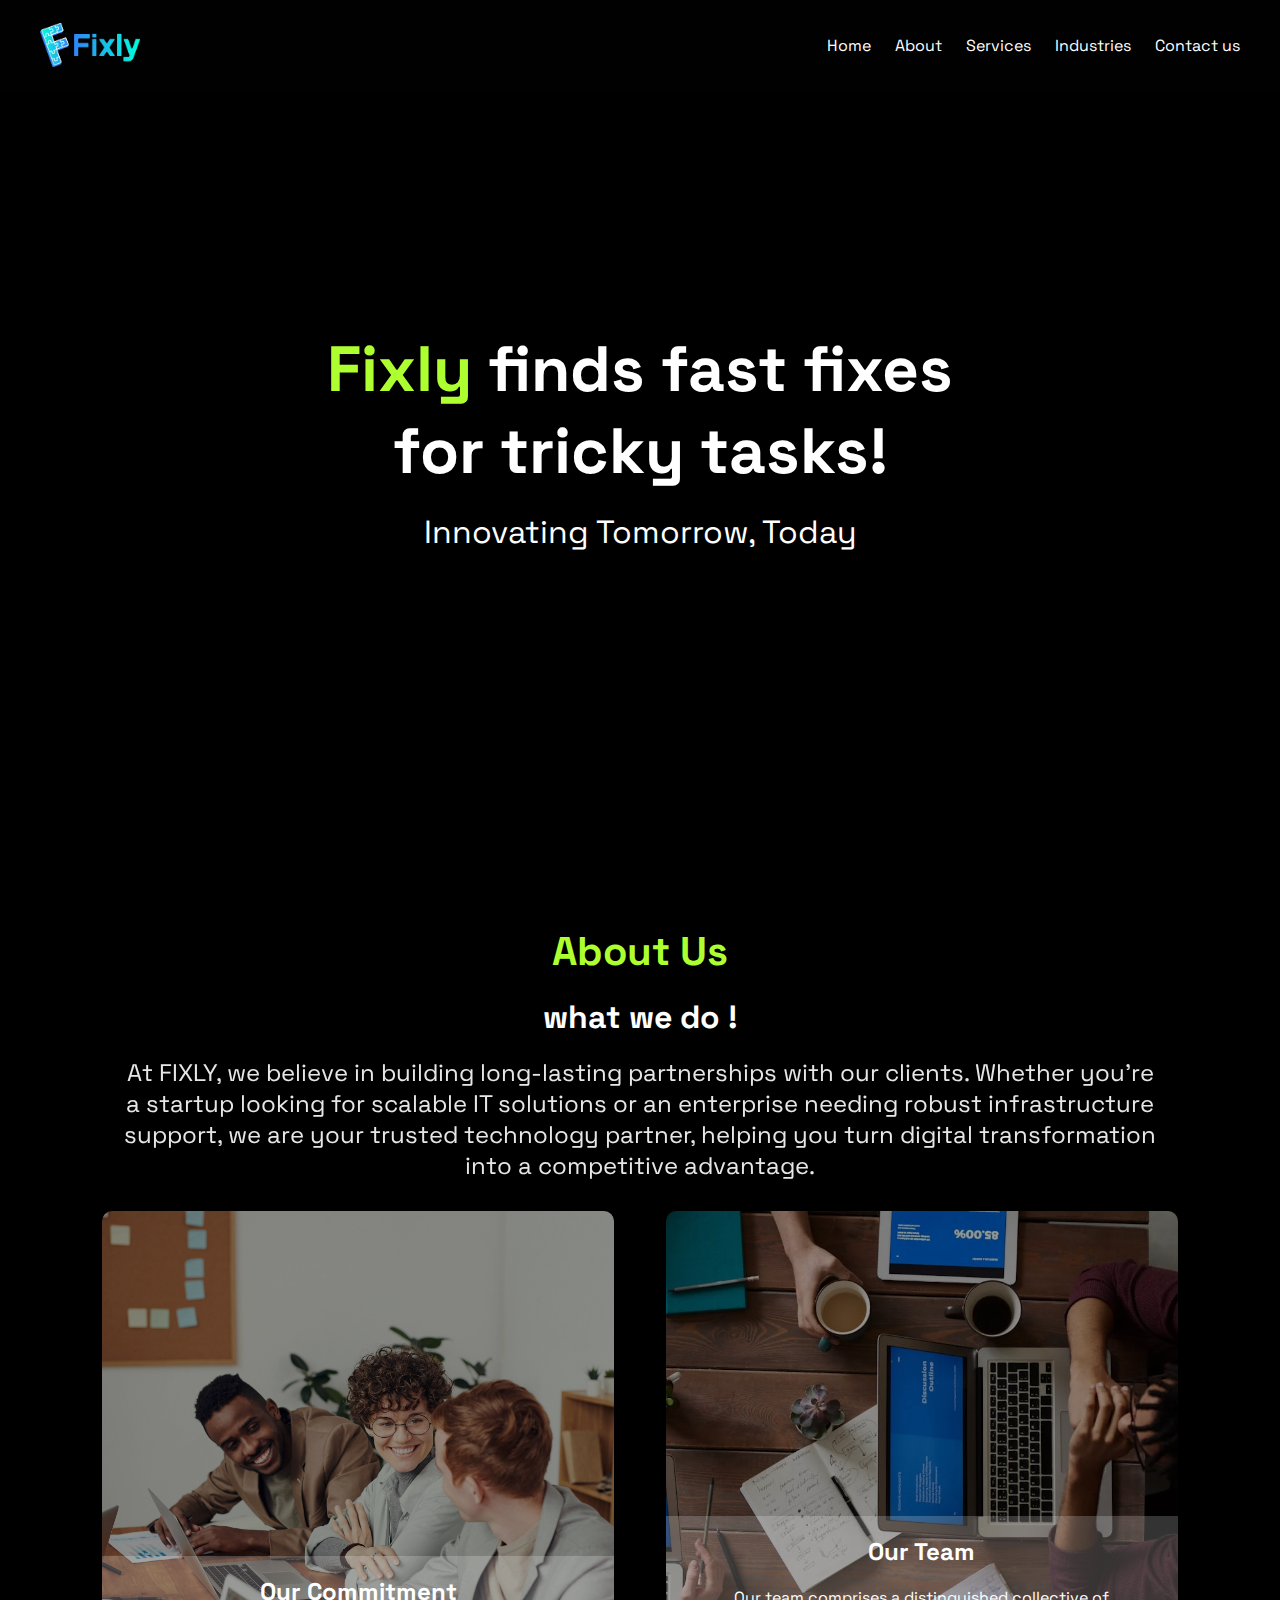
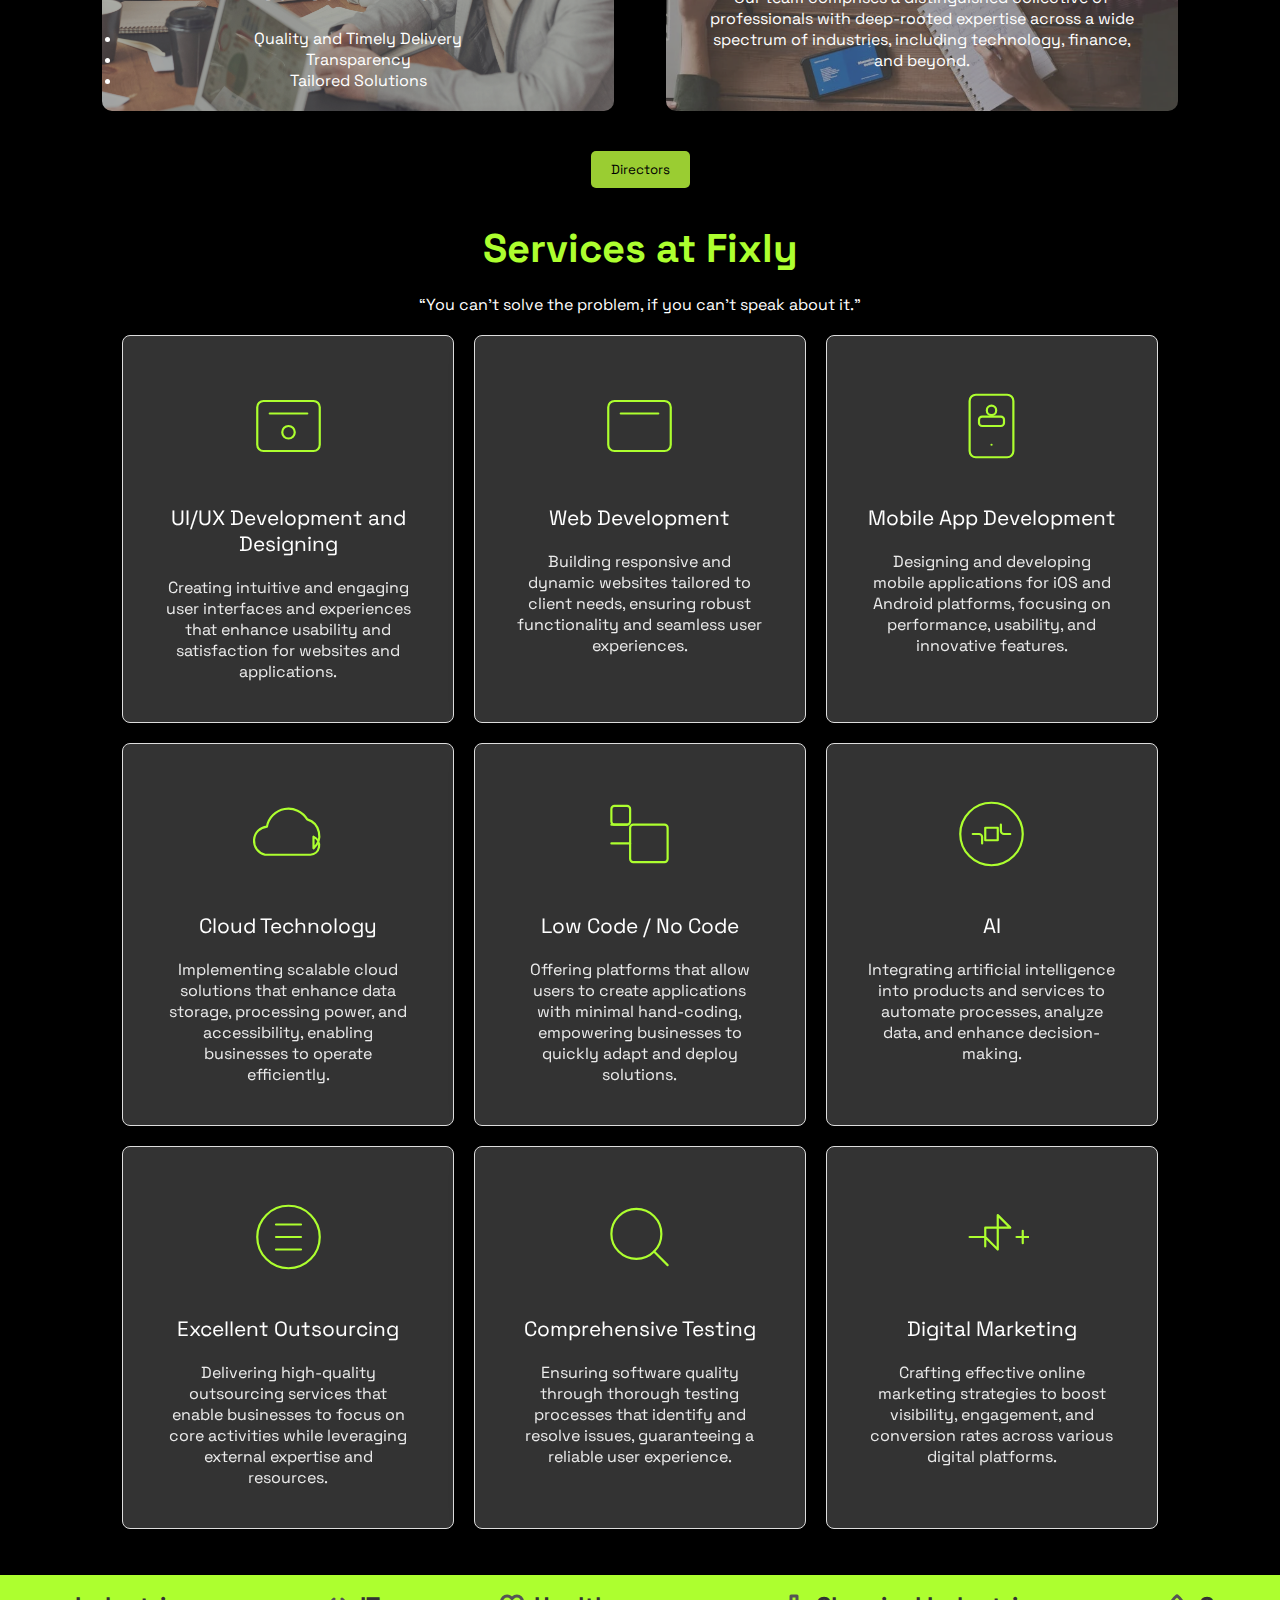
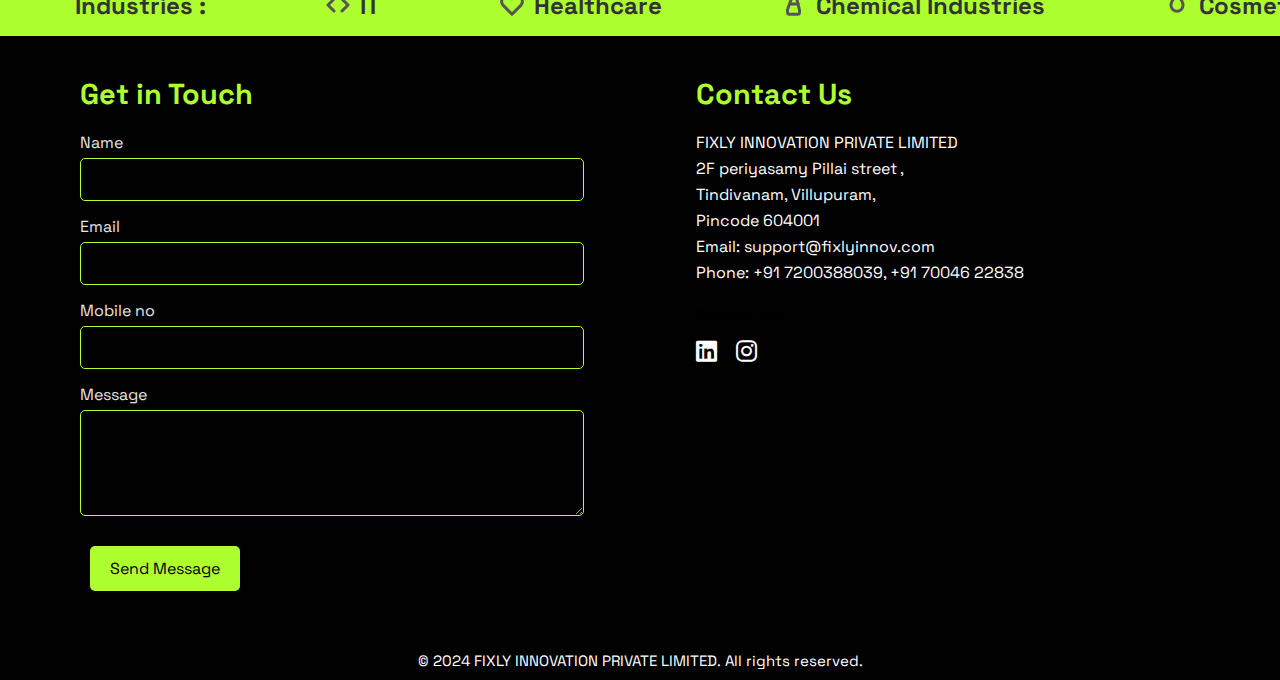
==== index.html @ 94719cfb "Initial commit" ====
<!DOCTYPE html>
<html lang="en">
<head>
    <meta charset="UTF-8">
    <meta name="viewport" content="width=device-width, initial-scale=1.0">
    <meta name="description" content="Fixly offers innovative IT solutions, digital transformation, web development, and mobile app development to help businesses grow.">
    <meta name="keywords" content="IT Solutions, Digital Transformation, Web Development, Mobile App Development, UI/UX Design, Cloud Technology, Artificial Intelligence Solutions, Software Development, IT Consultancy Services, Outsourcing Services">
    <meta property="og:title" content="Fixly - Innovative IT Solutions">
    <meta property="og:description" content="Fixly - Discover IT solutions and services to transform your business.">
    <link rel="preconnect" href="https://fonts.googleapis.com">
<link rel="preconnect" href="https://fonts.gstatic.com" crossorigin>
<link rel="shortcut icon" href="./assets/Fixly.png" type="image/x-icon">
<link href="https://fonts.googleapis.com/css2?family=Space+Grotesk:wght@300..700&display=swap" rel="stylesheet">
<link rel="stylesheet" href="https://cdnjs.cloudflare.com/ajax/libs/font-awesome/6.0.0-beta3/css/all.min.css">
    <link rel="stylesheet" href="style.css">
    <title>Fixly - Innovative IT Solutions</title>
</head>
<body>
<div class="menubar-new">
  <nav>
    <img class="logo" src="./assets/Fixly.png" alt="fixly logo" width="100px">
    <ul class="items">
        <a href="#" class="rem">
            <li>Home</li>
        </a>
        <a href="#About" class="rem">
            <li>About</li>
        </a>
        <a href="#Services" class="rem">
            <li>Services</li>
        </a>
        <a href="#industry" class="rem">
            <li>Industries</li>
        </a>
        <a href="#contact" class="rem">
            <li>Contact us</li>
        </a>
    </ul>
    <div class="menubar">
        <div></div>
        <div></div>
        <div></div>
    </div>
</nav>
</div>
 
    <div class="home-container">
     
      
        <video autoplay loop muted>
            <source src="./assets/background.mp4" type="video/mp4" >
        </video>
        <div class="content" >
            <h1 id="dynamic">
                <span>Fixly</span> finds fast fixes for tricky tasks!
            </h1>
            <p id="dynamicPara"> Innovating Tomorrow, Today</p>
        </div>
    </div>


    <section class="about-section" >
        <h1 class="title" id="About">About Us</h1>
       
       <div class="container-fixly">
        <h1>what we do !</h1>
        <p class="lite">At FIXLY, we believe in building long-lasting partnerships with our clients. Whether you’re a startup looking for scalable IT solutions or an enterprise needing robust infrastructure support, we are your trusted technology partner, helping you turn digital transformation into a competitive advantage.</p>

       </div>
       <div class="updated-abt">
        <div class="card-upda">
          <div class="card-image-upda commitments-img-upda"></div>
          <div class="card-text-upda ">
              <h2>Our Commitment</h2>
              <br>
              <ul >
                  <li>Quality and Timely Delivery</li>
                  <li>Transparency</li>
                  <li>Tailored Solutions<span class="dots-upda"></span></li>
                  <div class="more-upda">
                      <li>Security and Compliance</li>
                      <li>Ongoing Support and Maintenance</li>
                      <li>Innovation and Future-proofing</li>
                      <li>Integrity and Trust</li>
                  </div>
              </ul>
          </div>
      </div>
        <div class="card-upda">
          <div class="card-image-upda advisory-img-upda"></div>
          <div class="card-text-upda">
              <h2>Our Team</h2>
              <p>Our team comprises a distinguished collective of professionals with deep-rooted expertise across a wide spectrum of industries, including technology, finance, and beyond. 
                  <span class="dots-upda"></span>
              </p>
              <div class="more-upda">
                <p> With a relentless drive for innovation and an unwavering commitment to excellence, we craft bespoke solutions tailored to the distinct challenges of each client. Leveraging our diverse skill sets and profound industry knowledge, we empower businesses to thrive and stay competitive in an ever-evolving landscape.</p>
              </div>
          </div>
      </div>
  </div>
       </div>
     
<div class=" btn-model">
  <button id="openModal">Directors</button>
</div>


<div id="modal" class="modal">
  <div class="modal-content">
      <span class="close">&times;</span>
      
      <div class="image-container">
          <div class="image-box">
              <img src="./assets/fixly1.jpg" alt="Image 1">
              <h4>Shiv Govind</h4>
            <p>Director</p>
          </div>
          <div class="image-box">
              <img src="./assets/fixly12.jpeg" alt="Image 2">
              <h4>Nizamudhin</h4>
            <p>Director</p>
          </div>
      </div>
  </div>
</div>

    </section>


   

    <section class="services-section" id="Services">
        <h1 class="title">Services at Fixly</h1>
        <q>You can't solve the problem, if you can't speak about it.</q>
         <div class="services">
            <div class="card">
                <h1>
                  <!-- UI/UX Development and Designing SVG Icon -->
                  <svg xmlns="http://www.w3.org/2000/svg" width="100" height="100" viewBox="0 0 24 24" fill="none" stroke="currentColor" stroke-width="2" stroke-linecap="round" stroke-linejoin="round">
                    <rect x="2" y="4" width="20" height="16" rx="2"></rect>
                    <line x1="6" y1="8" x2="18" y2="8"></line>
                    <circle cx="12" cy="14" r="2"></circle>
                  </svg>
                </h1>
                <p>UI/UX Development and Designing</p>
                <p class="services-content">
                  Creating intuitive and engaging user interfaces and experiences that enhance usability and satisfaction for websites and applications.
                </p>
              </div>
              
              <div class="card">
                <h1>
                  <!-- Web Development SVG Icon -->
                  <svg xmlns="http://www.w3.org/2000/svg" width="100" height="100" viewBox="0 0 24 24" fill="none" stroke="currentColor" stroke-width="2" stroke-linecap="round" stroke-linejoin="round">
                    <rect x="2" y="4" width="20" height="16" rx="2"></rect>
                    <line x1="6" y1="8" x2="18" y2="8"></line>
                  </svg>
                </h1>
                <p>Web Development</p>
                <p class="services-content">
                  Building responsive and dynamic websites tailored to client needs, ensuring robust functionality and seamless user experiences.
                </p>
              </div>
              
              <div class="card">
                <h1>
                  <!-- Mobile App Development SVG Icon -->
                  <svg xmlns="http://www.w3.org/2000/svg" width="100" height="100" viewBox="0 0 24 24" fill="none" stroke="currentColor" stroke-width="2" stroke-linecap="round" stroke-linejoin="round">
                    <rect x="5" y="2" width="14" height="20" rx="2" ry="2"></rect>
                    <line x1="12" y1="18" x2="12.01" y2="18"></line>
                    <circle cx="12" cy="7" r="1.5"></circle>
                    <rect x="8" y="9" width="8" height="3" rx="1"></rect>
                  </svg>
                </h1>
                <p>Mobile App Development</p>
                <p class="services-content">
                  Designing and developing mobile applications for iOS and Android platforms, focusing on performance, usability, and innovative features.
                </p>
              </div>
              
              <div class="card">
                <h1>
                  <!-- Cloud Technology SVG Icon -->
                  <svg xmlns="http://www.w3.org/2000/svg" width="100" height="100" viewBox="0 0 24 24" fill="none" stroke="currentColor" stroke-width="2" stroke-linecap="round" stroke-linejoin="round">
                    <path d="M20 16.58A5.42 5.42 0 0 0 18 7.33 7 7 0 0 0 5.1 9.63a4.57 4.57 0 0 0-.6 9H19a3 3 0 0 0 1-5.75Z"></path>
                  </svg>
                </h1>
                <p>Cloud Technology</p>
                <p class="services-content">
                  Implementing scalable cloud solutions that enhance data storage, processing power, and accessibility, enabling businesses to operate efficiently.
                </p>
              </div>
              
              <div class="card">
                <h1>
                  <!-- Low Code SVG Icon -->
                  <svg xmlns="http://www.w3.org/2000/svg" width="100" height="100" viewBox="0 0 24 24" fill="none" stroke="currentColor" stroke-width="2" stroke-linecap="round" stroke-linejoin="round">
                    <rect x="3" y="3" width="6" height="6" rx="1"></rect>
                    <rect x="9" y="9" width="12" height="12" rx="1"></rect>
                    <line x1="3" y1="9" x2="8" y2="9"></line>
                    <line x1="3" y1="15" x2="9" y2="15"></line>
                  </svg>
                </h1>
                <p>Low Code / No Code</p>
                <p class="services-content">
                  Offering platforms that allow users to create applications with minimal hand-coding, empowering businesses to quickly adapt and deploy solutions.
                </p>
              </div>
              
              <div class="card">
                <h1>
                  <!-- AI SVG Icon -->
                  <svg xmlns="http://www.w3.org/2000/svg" width="100" height="100" viewBox="0 0 24 24" fill="none" stroke="currentColor" stroke-width="2" stroke-linecap="round" stroke-linejoin="round">
                    <circle cx="12" cy="12" r="10"></circle>
                    <path d="M15 9v2a1 1 0 0 0 1 1h2"></path>
                    <path d="M9 15v-2a1 1 0 0 0-1-1H6"></path>
                    <path d="M10 10h4v4h-4z"></path>
                  </svg>
                </h1>
                <p>AI</p>
                <p class="services-content">
                  Integrating artificial intelligence into products and services to automate processes, analyze data, and enhance decision-making.
                </p>
              </div>
              
              <div class="card">
                <h1>
                  <!-- Excellent Outsourcing SVG Icon -->
                  <svg xmlns="http://www.w3.org/2000/svg" width="100" height="100" viewBox="0 0 24 24" fill="none" stroke="currentColor" stroke-width="2" stroke-linecap="round" stroke-linejoin="round">
                    <path d="M12 2a10 10 0 1 0 0 20 10 10 0 0 0 0-20z"></path>
                    <line x1="8" y1="12" x2="16" y2="12"></line>
                    <path d="M8 8h8"></path>
                    <path d="M8 16h8"></path>
                  </svg>
                </h1>
                <p>Excellent Outsourcing</p>
                <p class="services-content">
                  Delivering high-quality outsourcing services that enable businesses to focus on core activities while leveraging external expertise and resources.
                </p>
              </div>
              
              <div class="card">
                <h1>
                  <!-- Comprehensive Testing SVG Icon -->
                  <svg xmlns="http://www.w3.org/2000/svg" width="100" height="100" viewBox="0 0 24 24" fill="none" stroke="currentColor" stroke-width="2" stroke-linecap="round" stroke-linejoin="round">
                    <circle cx="11" cy="11" r="8"></circle>
                    <line x1="21" y1="21" x2="16.65" y2="16.65"></line>
                  </svg>
                </h1>
                <p>Comprehensive Testing</p>
                <p class="services-content">
                  Ensuring software quality through thorough testing processes that identify and resolve issues, guaranteeing a reliable user experience.
                </p>
              </div>
              
              <div class="card">
                <h1>
                  <!-- Digital Marketing SVG Icon -->
                  <svg xmlns="http://www.w3.org/2000/svg" width="100" height="100" viewBox="0 0 24 24" fill="none" stroke="currentColor" stroke-width="2" stroke-linecap="round" stroke-linejoin="round">
                    <path d="M10 15V9m-5 3h5l4 4V5l4 4H10"></path>
                    <line x1="22" y1="10" x2="22" y2="14"></line>
                    <line x1="20" y1="12" x2="24" y2="12"></line>
                  </svg>
                </h1>
                <p>Digital Marketing</p>
                <p class="services-content">
                  Crafting effective online marketing strategies to boost visibility, engagement, and conversion rates across various digital platforms.
                </p>
              </div>
              
         </div>
    </section>

    <div class="marquee-container" id="industry">
        <div class="marquee-content">
            <span>Industries : </span>
          <span>
            <!-- IT Icon -->
            <svg xmlns="http://www.w3.org/2000/svg" width="24" height="24" fill="none" stroke="currentColor" stroke-width="2" stroke-linecap="round" stroke-linejoin="round" class="feather feather-code">
              <polyline points="16 18 22 12 16 6"></polyline>
              <polyline points="8 6 2 12 8 18"></polyline>
            </svg>
            IT
          </span>
          <span>
            <!-- Healthcare Icon -->
            <svg xmlns="http://www.w3.org/2000/svg" width="24" height="24" fill="none" stroke="currentColor" stroke-width="2" stroke-linecap="round" stroke-linejoin="round" class="feather feather-heart">
              <path d="M20.8 4.6a5.5 5.5 0 0 0-7.8 0L12 5.6l-1-1a5.5 5.5 0 0 0-7.8 7.8l1 1 7.8 7.8 7.8-7.8 1-1a5.5 5.5 0 0 0 0-7.8z"></path>
            </svg>
            Healthcare
          </span>
          <span>
            <!-- Chemical Company Icon -->
            <svg xmlns="http://www.w3.org/2000/svg" width="24" height="24" fill="none" stroke="currentColor" stroke-width="2" stroke-linecap="round" stroke-linejoin="round" class="feather feather-flask">
              <path d="M9 3v4L5.8 15.7c-.2.5-.3 1-.3 1.5v2a2 2 0 0 0 2 2h8a2 2 0 0 0 2-2v-2c0-.5-.1-1-.3-1.5L15 7V3"></path>
              <line x1="10" y1="3" x2="14" y2="3"></line>
              <line x1="8" y1="11" x2="16" y2="11"></line>
            </svg>
            Chemical Industries
          </span>
          <span>
            <!-- Cosmetic Company Icon -->
            <svg xmlns="http://www.w3.org/2000/svg" width="24" height="24" fill="none" stroke="currentColor" stroke-width="2" stroke-linecap="round" stroke-linejoin="round" class="feather feather-droplet">
              <path d="M12 2.7C12 2.7 6 7.6 6 12.2a6 6 0 1 0 12 0c0-4.6-6-9.5-6-9.5z"></path>
            </svg>
            Cosmetic Industries
          </span>
          <span>
            <!-- Law Firms Icon -->
            <svg xmlns="http://www.w3.org/2000/svg" width="24" height="24" fill="none" stroke="currentColor" stroke-width="2" stroke-linecap="round" stroke-linejoin="round" class="feather feather-briefcase">
              <rect x="2" y="7" width="20" height="14" rx="2" ry="2"></rect>
              <path d="M16 3H8v4h8V3z"></path>
            </svg>
            Law Firms
          </span>
          <span>
            <!-- CA Firms Icon -->
            <svg xmlns="http://www.w3.org/2000/svg" width="24" height="24" fill="none" stroke="currentColor" stroke-width="2" stroke-linecap="round" stroke-linejoin="round" class="feather feather-bar-chart">
              <line x1="12" y1="20" x2="12" y2="10"></line>
              <line x1="18" y1="20" x2="18" y2="4"></line>
              <line x1="6" y1="20" x2="6" y2="16"></line>
            </svg>
            CA Firms
          </span>
          <span>
            <!-- EdTech Icon -->
            <svg xmlns="http://www.w3.org/2000/svg" width="24" height="24" fill="none" stroke="currentColor" stroke-width="2" stroke-linecap="round" stroke-linejoin="round" class="feather feather-book">
              <path d="M4 19h16V5a2 2 0 0 0-2-2H6a2 2 0 0 0-2 2v14z"></path>
              <line x1="16" y1="2" x2="16" y2="22"></line>
            </svg>
            EdTech
          </span>
          <span>
            <!-- Universities Icon -->
            <svg xmlns="http://www.w3.org/2000/svg" width="24" height="24" fill="none" stroke="currentColor" stroke-width="2" stroke-linecap="round" stroke-linejoin="round" class="feather feather-university">
              <path d="M22 7v13a1 1 0 0 1-1 1H3a1 1 0 0 1-1-1V7"></path>
              <polyline points="12 2 20 7 4 7 12 2"></polyline>
              <line x1="12" y1="22" x2="12" y2="15"></line>
            </svg>
            Universities
          </span>
       
          <span>
          <svg class="" xmlns="http://www.w3.org/2000/svg" width="24" height="24" fill="none" stroke="currentColor" stroke-width="2" stroke-linecap="round" stroke-linejoin="round" class="feather feather-gaming">
            <rect x="3" y="7" width="18" height="10" rx="2" ry="2"></rect>
            <line x1="8" y1="11" x2="8" y2="11"></line>
            <line x1="16" y1="11" x2="16" y2="11"></line>
            <line x1="12" y1="10" x2="12" y2="14"></line>
            <line x1="10" y1="12" x2="14" y2="12"></line>
          </svg>
          Gaming</span>
          <span>
          <svg xmlns="http://www.w3.org/2000/svg" width="24" height="24" fill="none" stroke="currentColor" stroke-width="2" stroke-linecap="round" stroke-linejoin="round" class="feather feather-construction">
            <path d="M21 8l-6 6"></path>
            <path d="M14 14l-3 3"></path>
            <rect x="3" y="17" width="18" height="4"></rect>
            <path d="M8 21v-3"></path>
            <path d="M16 21v-3"></path>
            <line x1="12" y1="17" x2="12" y2="17"></line>
          </svg>
        Constructions</span>
                    
        </div>
      </div>
      <div id="contact" class="contact-us-container">
       
      
        <div class="contact-form">
            <h2>Get in Touch</h2>
            <form id="contactForm">
              <div class="form-group">
                <label for="name">Name</label>
                <input type="text" id="name" name="name" required>
              </div>
              <div class="form-group">
                <label for="email">Email</label>
                <input type="email" id="email" name="email" required>
              </div>
              <div class="form-group">
                <label for="mobile">Mobile no</label>
                <input type="number" id="mobile" name="mobile" required>
              </div>
              <div class="form-group">
                <label for="message">Message</label>
                <textarea id="message" name="message" rows="4" required></textarea>
              </div>
              <button type="submit">Send Message</button>
              <div id="formMessage" style="display:none; margin-top: 20px;"></div>
            </form>
          </div>
            <!-- Success/Error Message -->
            <div class="contact-details">
                <h2>Contact Us</h2>
                <p>FIXLY INNOVATION PRIVATE LIMITED</p>
                <p>2F periyasamy Pillai street ,</p>
                <p>Tindivanam, Villupuram,</p>
                <p> Pincode 604001</p>   
                
                <p>Email: support@fixlyinnov.com</p>
                <p>Phone: +91 7200388039, +91 70046 22838</p>
                
                <div class="social-media">
                  <h3>Follow Us</h3>
                  <!-- <a href="#" class="social-icon"><i class="fab fa-facebook"></i></a>
                  <a href="#" class="social-icon"><i class="fab fa-twitter"></i></a> -->
                  <a href="https://www.linkedin.com/company/fixly-innovation-private-limited/" class="social-icon"><i class="fab fa-linkedin"></i></a>
                  <a href="https://www.instagram.com/fixlyinnov" class="social-icon"><i class="fab fa-instagram"></i></a>
                </div>
              </div>
            
          </div>
          
      
          <footer class="footer">
            <p>&copy; 2024  FIXLY INNOVATION PRIVATE LIMITED. All rights reserved.</p>
          </footer>
      
     
      <script src="index.js"></script>
    <script>
        var menu = document.getElementsByClassName('menubar')[0];
        var menuitems = document.getElementsByTagName('ul')[0];

        menu.addEventListener('click',()=>{
            menuitems.classList.toggle('menushow')
           
        })
        
        for(var i=0;i<5;i++){
      var mass =  document.getElementsByClassName("rem")[i].addEventListener("click",function(){
      
        document.getElementsByTagName("ul")[0].classList.toggle('menushow')
     
    });
  }


    </script>
     
</body>
</html>
---- style.css ----
*{
    margin: 0;
    padding: 0;
    box-sizing: border-box;
    font-family: "Space Grotesk", sans-serif;   

  
}
html {
    scroll-behavior: smooth;
    scroll-padding-top:10vh ;
  }
  body{
    overflow-x: hidden;
  }
.home-container{
    position: relative;
    width: 100%;
    height: 100vh;
    background-color: black;

}
.home-container::before{
    content: "";
    position: absolute;
    background-color: rgb(0, 0, 0);
    z-index: 1;
    inset: 0;
    opacity: 0.4;
}

/* menu */

.menubar{
    display: none;
}

@media only screen and (max-width: 768px){
   
    .items li{
        font-size: 20px;
        display: block;
        margin: 10px;
    }
    .menubar{
        display: block;
    }
    .items{
        display: none;
        position: absolute;
        top:100%;
        width: 100%;
        left: 0;
        padding: 20px;
        text-align: center;
         background: rgba(25, 8, 8, 0.9);
/* border-radius: 16px; */
box-shadow: 0 4px 30px rgba(0, 0, 0, 0.1);
backdrop-filter: blur(5px);
-webkit-backdrop-filter: blur(5px);
/* border: 1px solid rgba(255, 255, 255, 0.3); */
    }
    .about-content p{
        padding: 0;
        margin: 5px;
        text-align:center;
    }
    .about-content{
        padding: 15px;
    }

    .services .card{
        padding: 0 !important;
    }
    .card  p{
        margin: 10px !important;
    }
    .svg{
        width: 50px;
    }
    .card h1 {
        margin: 0 !important;
    }
}

.menushow{
    display: block;
}


video {
    position: absolute;
    top: 0;
    left: 0;
    width: 100%;
    height: 100%;
    object-fit: cover;
  }
  .content {
    position: absolute;
    top: 50%;
    left: 50%;
    transform: translate(-50%, -50%);
    color: white;
    text-align: center;
    font-size: 2em;
    z-index: 1;
  }
  span{
    color: greenyellow;
  }
.menubar-new{
  width: 100%;
  height: 10vh;
  position: fixed;
  top: 0;
 background-color: #010101;
 z-index: 4;
}
  nav {
    display: flex;
    justify-content: space-between;
    align-items: center;
    width: 100%;
    height: 10vh;
    margin: auto;
   
    padding: 0 40px;
  
   z-index: 2;
 

 
   
    /* background: rgba(255, 255, 255, 0.2);

box-shadow: 0 4px 30px rgba(0, 0, 0, 0.1);
backdrop-filter: blur(5px);
-webkit-backdrop-filter: blur(5px); */
   text-decoration: none; 
    
  }
  nav h1 {
    color: white;
    font-size: 2em;
  }
  
  nav ul {
    list-style-type: none;
  }
  
  nav ul li {
    display: inline;
    margin-left: 20px;
    color: white;
  }

  a{
    text-decoration: none;
  }
  .menubar div{
     width: 40px;
     height: 3px;
     background-color: aliceblue;
     margin: 6px;
  }
 
.btn{
    margin-top: 20px;
    font-size: 25px;
    color: white;
    padding: 10px 20px;
    background: rgba(255, 255, 255, 0.2);
    border-radius: 50px;
    box-shadow: 0 4px 30px rgba(0, 0, 0, 0.1);
    backdrop-filter: blur(5px);
    -webkit-backdrop-filter: blur(5px);
    border: 1px solid rgba(255, 255, 255, 0.3);
}
.about-section{
    text-align: center;
    width: 100%;
    height: auto;
    background-color: black;
    color: white;
}
.title{
    font-size: 2.5rem;
    color: greenyellow;
    padding-bottom: 20px;
}
section{
    padding: 2% 8%;
}

.about-container{
    display: flex;
    justify-content: space-between;
    align-items: center;
}
.about-container img{
    width: 25vw;
    height: 70vh;
    border-radius: 15px;
}
.about-content{
    padding: 30px;
    box-shadow: 0 4px 30px rgba(0, 0, 0, 0.1);
    backdrop-filter: blur(5px);
    -webkit-backdrop-filter: blur(5px);
    background: rgba(255, 255, 255, 0.2);
    width: 50%;
    line-height: 1.5;
    text-align: left;
    border: 1px solid rgba(255, 255, 255, 0.3);
}
.about-content h1{
    font-size: 2rem;
    margin-bottom: 20px;
    color: white;
    opacity: 1;
}
.about-container p {
    font-size: 1.3em;


}
button:hover{
background-color: greenyellow;
color: black;
transition: all 1s;
}
.services-section{
    padding-top: 0;
    text-align: center;
    width: 100%;
    min-height: 100vh;
    background-color: black;
    color: white;
}
  @media only screen and (max-width: 768px) {
    .content{
        width: 90%;
        font-size: 1em;
        
    }
    .content p{
        margin-top: 10px;
    }
    .about-container{
        flex-direction: column;
        justify-content: center;
        align-items: center;
    }
    .about-container img{
        width: 100% !important;
        margin-bottom: 30px;


    }
    .about-content{
        width: 100%;
    }
  }

  .services{
    display: grid;
    grid-template-columns: 1fr; /* 1 column on mobile */
    gap: 20px; /* Space between cards */
    padding: 20px;
  }
  .services h1,p{
    margin: 20px;
  }
 .card p {
    font-size: 1.3rem;
 }
  .services .card{
  

    box-shadow: 0 4px 30px rgba(0, 0, 0, 0.1);
    backdrop-filter: blur(5px);
    -webkit-backdrop-filter: blur(5px);
    background: rgba(255, 255, 255, 0.2);
  }
  .services-content{
    font-size: 1rem !important;
    color: white !important;
    opacity: 0.9 !important;
  }

  svg{
    stroke-width: 0.7;
    width: 75px;
    color: greenyellow;
  }
  @media only screen and (max-width: 968px) {
    .about-content h1{
        font-size: 1.5rem;
        margin-bottom: 20px;
        color: white;
        opacity: 0.8;
    }
    .about-container p {
        font-size: 1rem;
    }
    .about-container img{
        width: 35vw;
        height: 70vh;
        border-radius: 15px;
    }
  }



  
  @media (min-width: 768px) {
    .services {
      grid-template-columns: repeat(2, 1fr); 
      
    }
  
  }
  
  @media (min-width: 1024px) {
    .services {
      grid-template-columns: repeat(3, 1fr);
    }
  }
  

   .card {

    border: 1px solid #ddd;
    border-radius: 8px;
    padding: 20px;
    text-align: center;
    box-shadow: 0 4px 8px rgba(0, 0, 0, 0.1);
    transition: box-shadow 0.3s ease;
  } 
  

  .card:hover {
    box-shadow: 0 8px 16px rgba(0, 0, 0, 0.2);
    background: black;
    transition: all 0.75s;
  }
  
  .card h1 {
    margin-bottom: 10px;
  }
  
  .services-content {
    font-size: 14px;
    color: #666;
  }
  


  .marquee-container {
    width: 100%;
    overflow: hidden;
    background: greenyellow;
    padding: 15px;
    box-shadow: 0 2px 8px rgba(0, 0, 0, 0.2);
    
  }
  
  .marquee-content {
    display: flex;
    white-space: nowrap;
    animation: scroll 15s linear infinite;
    align-items: center;
  }
  
  .marquee-content span {
    display: flex;
    align-items: center;
    padding: 0 60px;
    font-size: 1.5rem;
    font-weight: bold;
    color: #333;
    transition: color 0.3s ease;
  }
  
  .marquee-content svg {
    margin-right: 10px; /* Space between icon and text */
    width: 24px;
    height: 24px;
    stroke: #555; /* Default stroke color */
    transition: stroke 0.3s ease; /* Smooth color change on hover */
  }
  
  /* Hover effects */
  .marquee-content span:hover svg {
    stroke: #ff5722; /* Icon color on hover */
  }
  
  .marquee-container:hover .marquee-content {
    animation-play-state: paused; /* Pause scrolling on hover */
  }
  
   @keyframes scroll {
    0% {
      transform: translateX(100%);
    }
    100% {
      transform: translateX(-150%);
    }
  }
  
  @media (max-width: 768px) {
    .marquee-content span {
      font-size: 1.2rem;
      padding: 0 40px;
    }
  } 
  
  @media (max-width: 480px) {
    
  .marquee-content {
    animation-duration: 15s;
  }
  .marquee-content {
    transform: translateX(100%); 
  }
    .marquee-content span {
      font-size: 1rem;
      padding: 0 30px;
    }
    

    @keyframes scroll {
        0% {
          transform: translateX(100%);
        }
        
        100% {
          transform: translateX(-500%);
        }



  }}
  
  
  .marquee-container svg{
    color: #333;
    stroke-width: 3px;
    text-align: center;
  }
  .marquee-container span {
    text-align: center;
  }
  marquee{
    text-align: center;
  }





  /* updating about section */


  .placeholder{
    width: 200px;
    height: 200px;
    background-color: #666;
    opacity: 0.5;
  }

 .commitment{
    width: 50%;
    display: flex;
    justify-content: center;
    align-items: center;
    flex-direction: column;
 }
 .advisory-team{
    width: 50%;
    display: flex;
    justify-content: center;
    align-items: center;
    flex-direction: column;
 }
  #more {display: none;}
  #moredata{display: none;}





  .container {
    width: 90%;
    max-width: 1200px;
    text-align: center;
}

.btn-group {
    margin-bottom: 20px;
}

.btn-group button {
    padding: 10px 20px;
    font-size: 16px;
    margin: 5px;
    cursor: pointer;
    background-color: yellowgreen;
    border: none;
    color: black;
    border-radius: 5px;
}

.btn-group button.active {
    background-color: yellowgreen;
    opacity: 0.6;
}

.cards {
    display: grid;
    grid-template-columns: repeat(auto-fit, minmax(200px, 1fr));
    gap: 20px;
}

.btn-model{
    display: flex;
  
    max-width: auto;
}


.card img {
    width: 300px;
    height: 300px;
    border-radius: 4px;
}
.team-sec{
    background-color: #ffffff;
    color: black;
}
.advisor img{
    background-color: #26ff00;
    width: 300px;
    height: 300px;
}


.card h4 {
    font-size: 25px;
    margin-top: 10px;
}

.advisor{
    background-color: none;
    border: none;
}

@media (max-width: 768px) {
    .btn-group button {
        font-size: 14px;
        padding: 8px 16px;
    }
    .card img {
        width: 200px;
        height: 200px;
    }
}




.fixlyTeam {
    display: flex;
    flex-wrap: wrap;
    justify-content: space-between;
    padding: 20px;
    gap: 20px;
}

/* Child class commitment and advisory styling */
.commitment, .advisory-team {
    flex: 1 1 calc(50% - 40px);
    
    box-shadow: 0 4px 30px rgba(0, 0, 0, 0.1);
    backdrop-filter: blur(5px);
    -webkit-backdrop-filter: blur(5px);
    background: rgba(255, 255, 255, 0.2);
    padding: 20px;
    border-radius: 8px;
    box-shadow: 0 2px 5px rgba(0, 0, 0, 0.1);
}
.fixlyTeam  h2  ,button{
    margin: 20px;
    
}
.fixlyTeam h2{
    color: yellowgreen;
}
.fixlyTeam li{
    text-align: center;
}
.fixlyTeam span{
    color: white;
}
/* Default button styling */
button {
    background-color: yellowgreen;
    margin: 10px !important;
    padding: 10px 20px;
    border: none;
    border-radius: 5px;
    cursor: pointer;
    color: black;
}

button:hover {
    opacity: 0.5;
    color: black;
}

/* Responsive design: smaller screens */
@media (max-width: 768px) {
    .commitment, .advisory-team {
        flex: 1 1 100%;
    }
}

/* Toggle Read More Content */
#more, #moredata {
    display: none;
}


footer{
    background-color: #010101;
    padding: 0;
    margin: 0;
    text-align: center;
}
footer p{
    padding: 10px;
    margin: 0;
    color:white;
    font-size: 15px;

}




/* Contact Us Container */
.contact-us-container {
   
    display: flex;
    justify-content: space-between;
    padding: 40px 80px;
    background-color: #010101;
  }
  
  .contact-details {
    width: 45%;
  }
  
  .contact-details h2,
  .contact-form h2 {
    font-size: 1.8rem;
    margin-bottom: 20px;
    color: greenyellow;
  }
  
  .contact-details p {
    font-size: 1rem;
    margin: 5px 0;
    color: #ffffff;
  }
  
  .social-media {
    margin-top: 20px;
  }
  
  .social-media h3 {
    margin-bottom: 10px;
  }
  
  .social-icon {
    font-size: 1.5rem;
    color: #ffffff;
    margin-right: 15px;
    transition: color 0.3s ease;
  }
  
  .social-icon:hover {
    color: #9aff0e;
  }
  
  /* Contact Form */
  .contact-form {
    width: 45%;
  }
  
  .form-group {
    margin-bottom: 15px;
  }
  
  .form-group label {
    display: block;
    font-size: 1rem;
    margin-bottom: 5px;
    color: #e8e4e4;
  }
  
  .form-group input,
  .form-group textarea {
    width: 100%;
    background-color: transparent;
    padding: 10px;
    border: 1px solid greenyellow;
    border-radius: 5px;
    font-size: 1rem;
    color: white;
  }
  
  .form-group input:focus,
  .form-group textarea:focus {
    border-color: #26ff00;
  }
  
  button[type="submit"] {
    padding: 12px 20px;
    background-color: greenyellow;
    color: rgb(0, 0, 0);
    border: none;
    border-radius: 5px;
    font-size: 1rem;
    cursor: pointer;
    transition: background-color 0.3s ease;
  }
  
  button[type="submit"]:hover {
    opacity: 0.7;
    
  }
  

  /* Responsive Styling */
  @media (max-width: 768px) {
    .contact-us-container {
      flex-direction: column;
      padding: 20px;
    }
  
    .contact-details,
    .contact-form {
      width: 100%;
      margin-bottom: 20px;
    }
  
    .footer {
      font-size: 0.9rem;
    }
    .updated-abt{
        flex-direction: column;
    }
    .card-upda{
        max-width: 400px !important;
        min-width: 300px;
        margin-top: 20px;
    }
    .social-media{
        margin-bottom: 50px;
    }
  }
  
  @media (max-width: 480px) {
    .contact-details h2,
    .contact-form h2 {
      font-size: 1.5rem;
    }
  
    .contact-details p {
      font-size: 0.9rem;
    }
  
    .form-group input,
    .form-group textarea {
      font-size: 0.9rem;
    }
  
    button[type="submit"] {
      font-size: 0.9rem;
      padding: 10px 15px;
    }
  }
  



  .contact-form  ,.services{
    animation: scrollReveal ease-in-out both;
    animation-timeline: view();
    animation-range: entry 10% cover 50%;
}


/* @keyframes scrollReveal {
    from{
     opacity: 0.4;
     transform: translateY(100px);
    }
    to{
        opacity: 1;
        transform: translateY(0);
    }
} */



.lite{
    opacity: 0.9;
    font-size: 1.5rem;
}
.updated-abt{
    margin: 30px auto ;
    display: flex;
    align-items: center;
    justify-content: space-between;
}

/* Card Container */
.card-container-upda {
    display: flex;
    gap: 20px;
}

/* Card Style */
.card-upda {
    position: relative;
    width: 40vw;
    height: 500px;
    overflow: hidden;
    border-radius: 10px;
    box-shadow: 0 4px 8px rgba(0, 0, 0, 0.1);
    transition: transform 0.3s ease;
}

.card-upda:hover {
    transform: scale(1.05);
}

/* Background Image */
.card-image-upda {
    position: absolute;
    top: 0;
    left: 0;
    width: 100%;
    height: 100%;
    background-size: cover;
    background-position: center;
    filter: brightness(0.6);
}

.commitments-img-upda {
    background-image: url('./assets//about-fixly.jpg');
}

.advisory-img-upda {
    background-image: url('./assets/about22.webp');
}

/* Card Text */
.card-text-upda {
    position: absolute;
    bottom: 0;
    width: 100%;
    padding: 20px;
    background: rgba(255, 255, 255, 0.2);
    transition: max-height 0.3s ease;
}

/* Read More Effect */
.more-upda {
    display: none;
    max-height: 0;
    overflow: hidden;
    transition: max-height 0.3s ease;
}

.card-upda:hover .more-upda {
    display: block;
    max-height: 200px;
}

.dots-upda {
    display: inline;
}

.card-upda:hover .dots-upda {
    display: none;
}

.board{
    border: none;
    background-color: none !important;
}





.modal {
    display: none;
    position: fixed;
    top: 0;
    left: 0;
    width: 100%;
    height: 100%;
    background-color: rgba(0, 0, 0, 0.8);
    z-index: 1;
    overflow: auto;
    backdrop-filter: blur(10px); /* Blur background */
}

.modal-content {
    margin: 15% auto;
    padding: 20px;
    background:linear-gradient(90deg , rgb(255, 178, 111) , yellowgreen);
    border-radius: 10px;
    width: 80%;
    max-width: 800px;
    text-align: center;
    color: #010101;
}

.image-container {
    display: flex;
    justify-content: space-around;
    flex-wrap: wrap; /* Wrap items on smaller screens */
}

.image-box {
    text-align: center;
    margin: 10px;
}

.image-box img {
    width: 250px;
    height: 250px;
    border-radius: 10px;
    border: 2px solid black;
}

.close {
    display: flex;
    justify-content: right;
    font-size: 40px;
    color: rgb(140, 3, 3);
    cursor: pointer;
}
.btn-model{
    display: flex;
    width: 100%;
    justify-content: center;
    align-items: center;
}
/* Responsive Design for Tablets and Mobiles */
@media (max-width: 768px) {
    .modal-content {
        width: 90%;
        margin: 30% auto;
    }

    .image-box img {
        width: 200px;
        height: 200px;
    }
}

@media (max-width: 480px) {
    .modal-content {
        width: 95%;
        margin: 40% auto;
    }

    .image-container {
        flex-direction: column;
        align-items: center;
    }

    .image-box img {
        width: 200px;
        height: 200px;
    }

    button {
        font-size: 14px;
    }
}
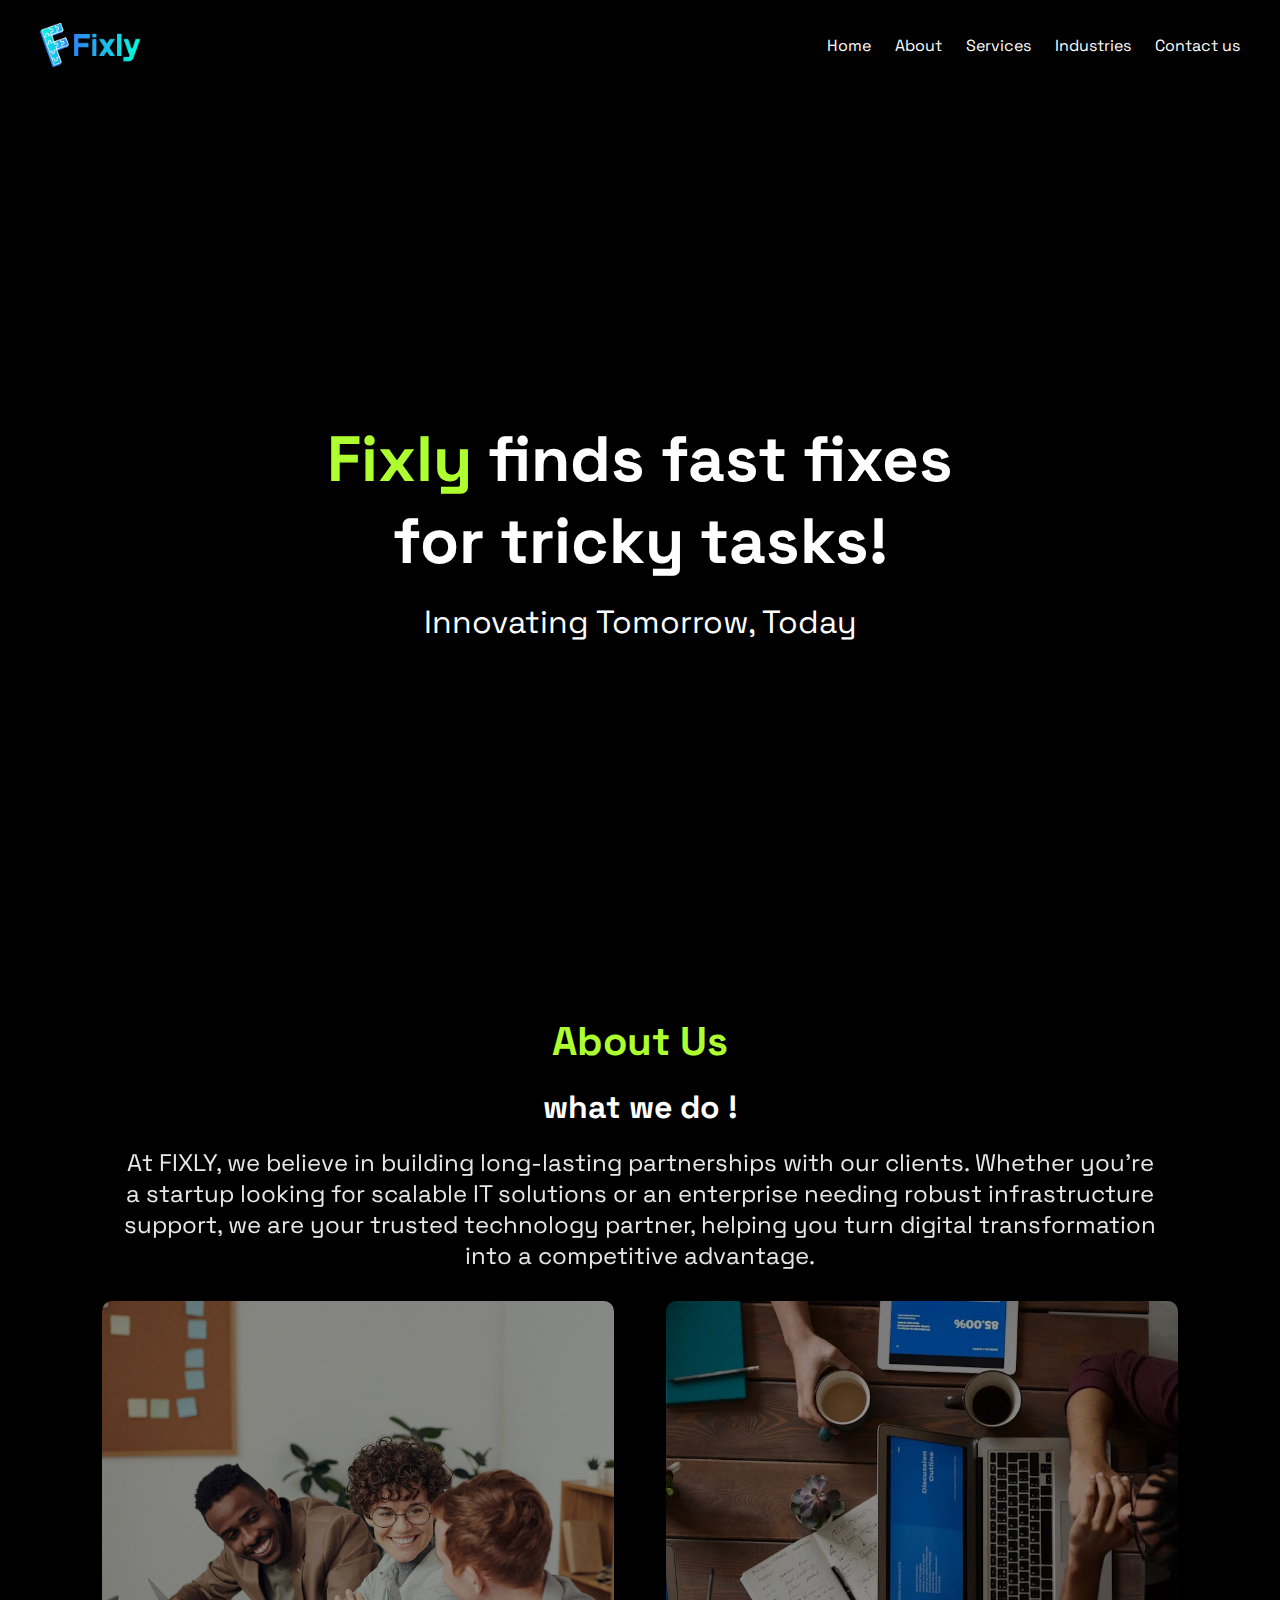
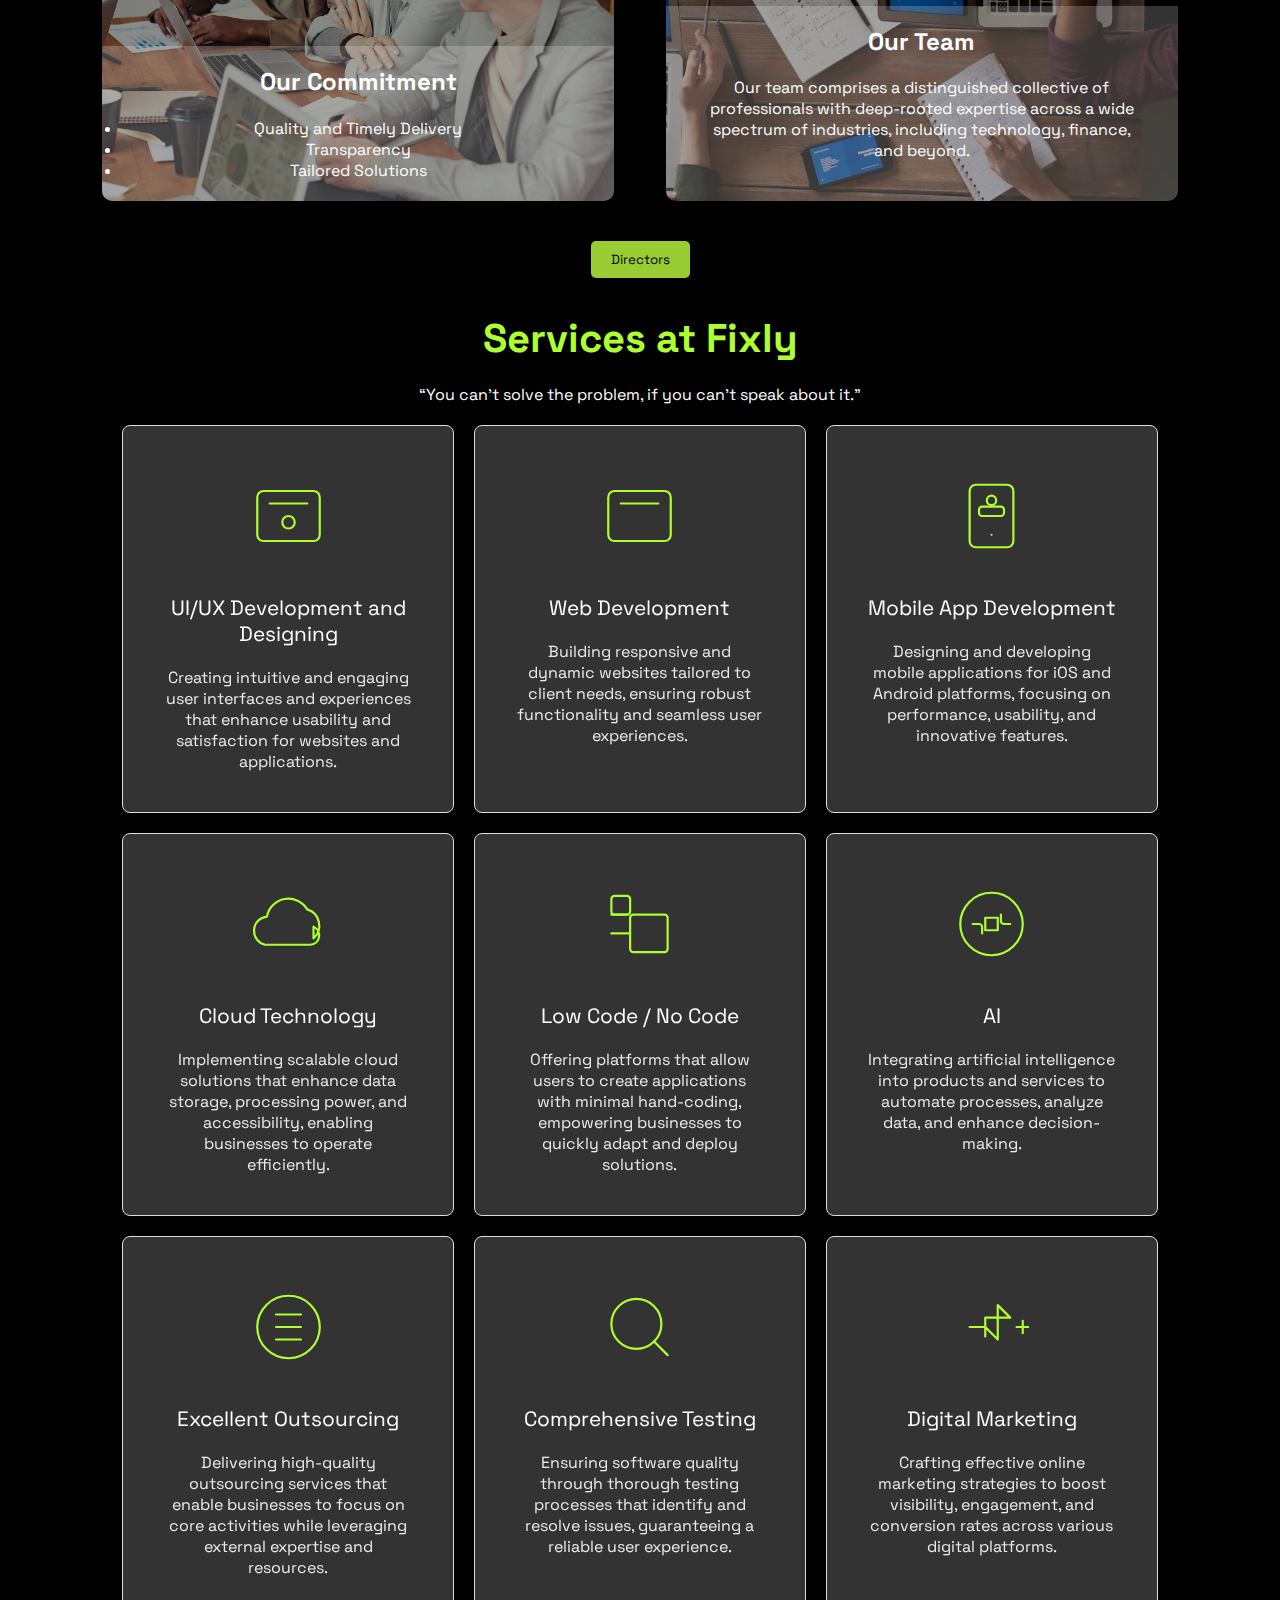
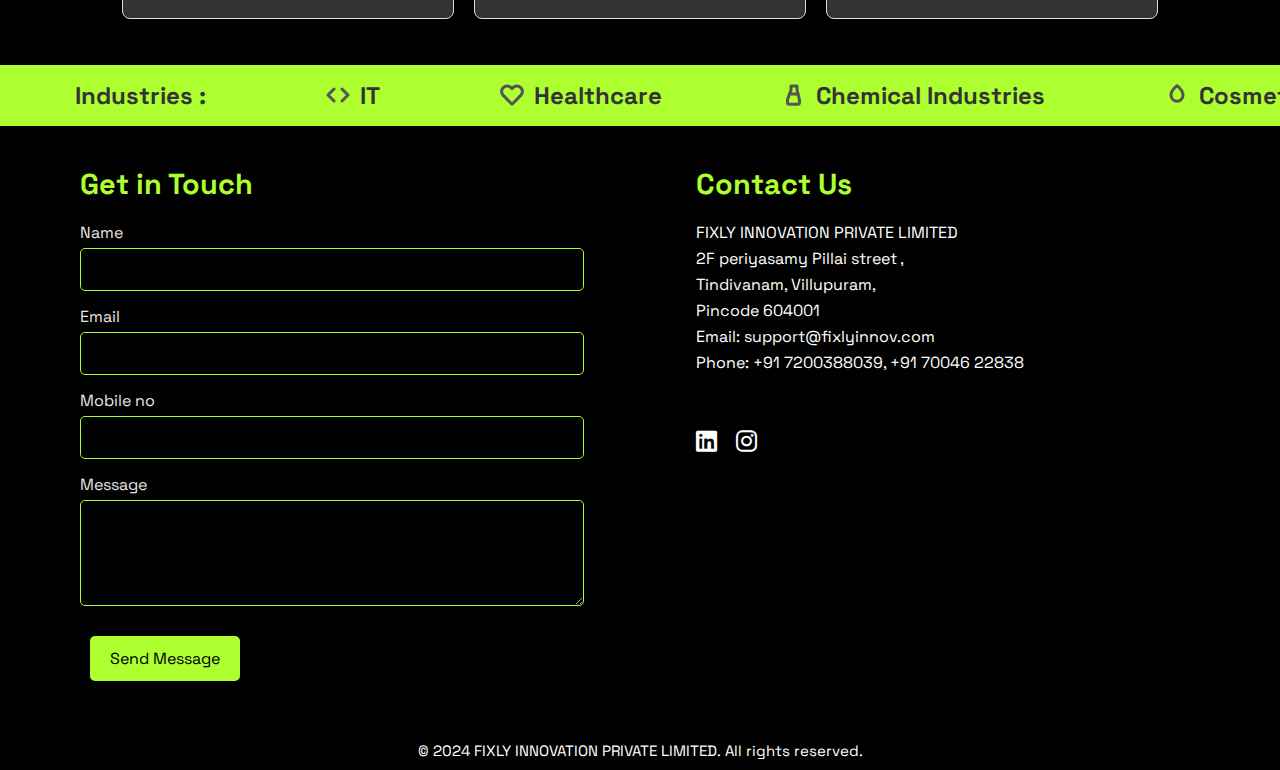
==== commit 6cfbc72f: "update" ====
--- a/index.html
+++ b/index.html
@@ -404,8 +404,8 @@
                   <h3>Follow Us</h3>
                   <!-- <a href="#" class="social-icon"><i class="fab fa-facebook"></i></a>
                   <a href="#" class="social-icon"><i class="fab fa-twitter"></i></a> -->
-                  <a href="https://www.linkedin.com/company/fixly-innovation-private-limited/" class="social-icon"><i class="fab fa-linkedin"></i></a>
-                  <a href="https://www.instagram.com/fixlyinnov" class="social-icon"><i class="fab fa-instagram"></i></a>
+                  <a target="_blank" href="https://www.linkedin.com/company/fixly-innovation-private-limited/" class="social-icon"><i class="fab fa-linkedin"></i></a>
+                  <a target="_blank" href="https://www.instagram.com/fixlyinnov" class="social-icon"><i class="fab fa-instagram"></i></a>
                 </div>
               </div>
             
--- a/style.css
+++ b/style.css
@@ -12,6 +12,7 @@
     scroll-padding-top:10vh ;
   }
   body{
+    background-color: #010101;
     overflow-x: hidden;
   }
 .home-container{
@@ -19,6 +20,7 @@
     width: 100%;
     height: 100vh;
     background-color: black;
+    margin-top: 10vh;
 
 }
 .home-container::before{
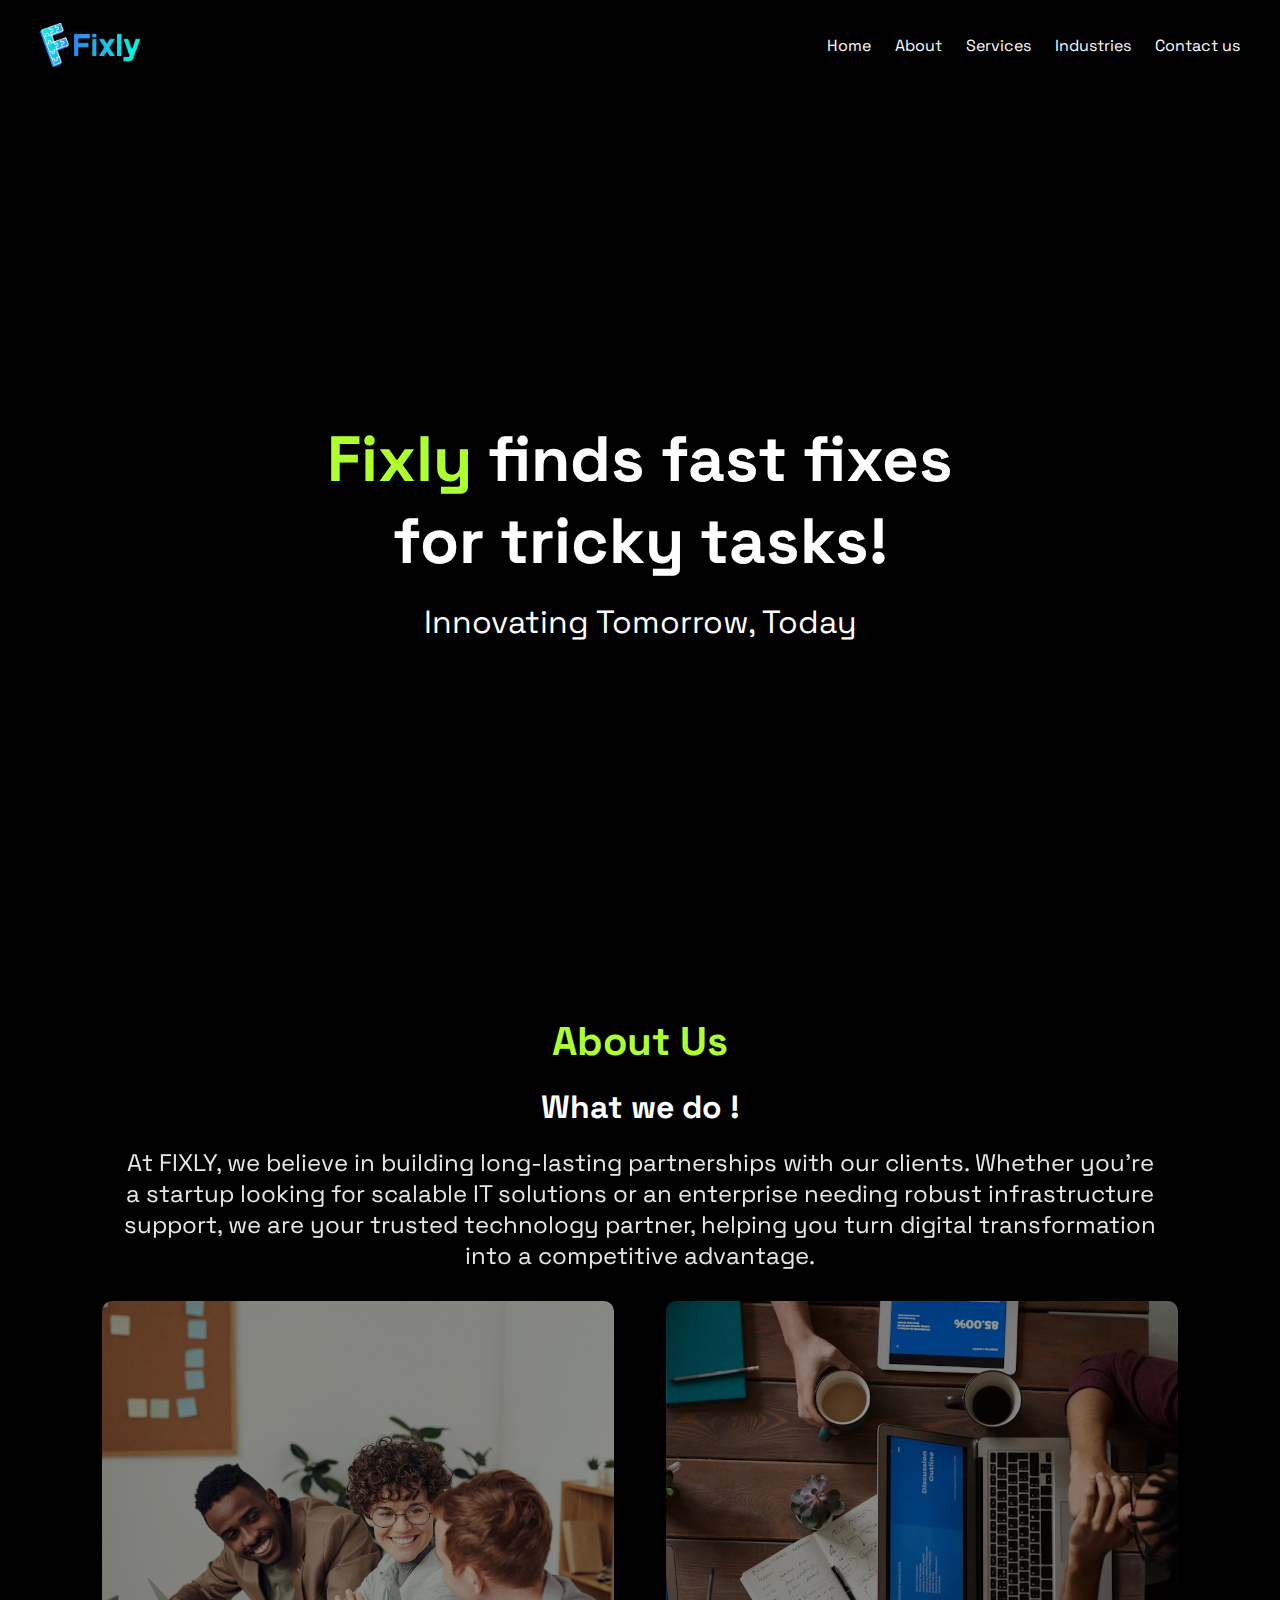
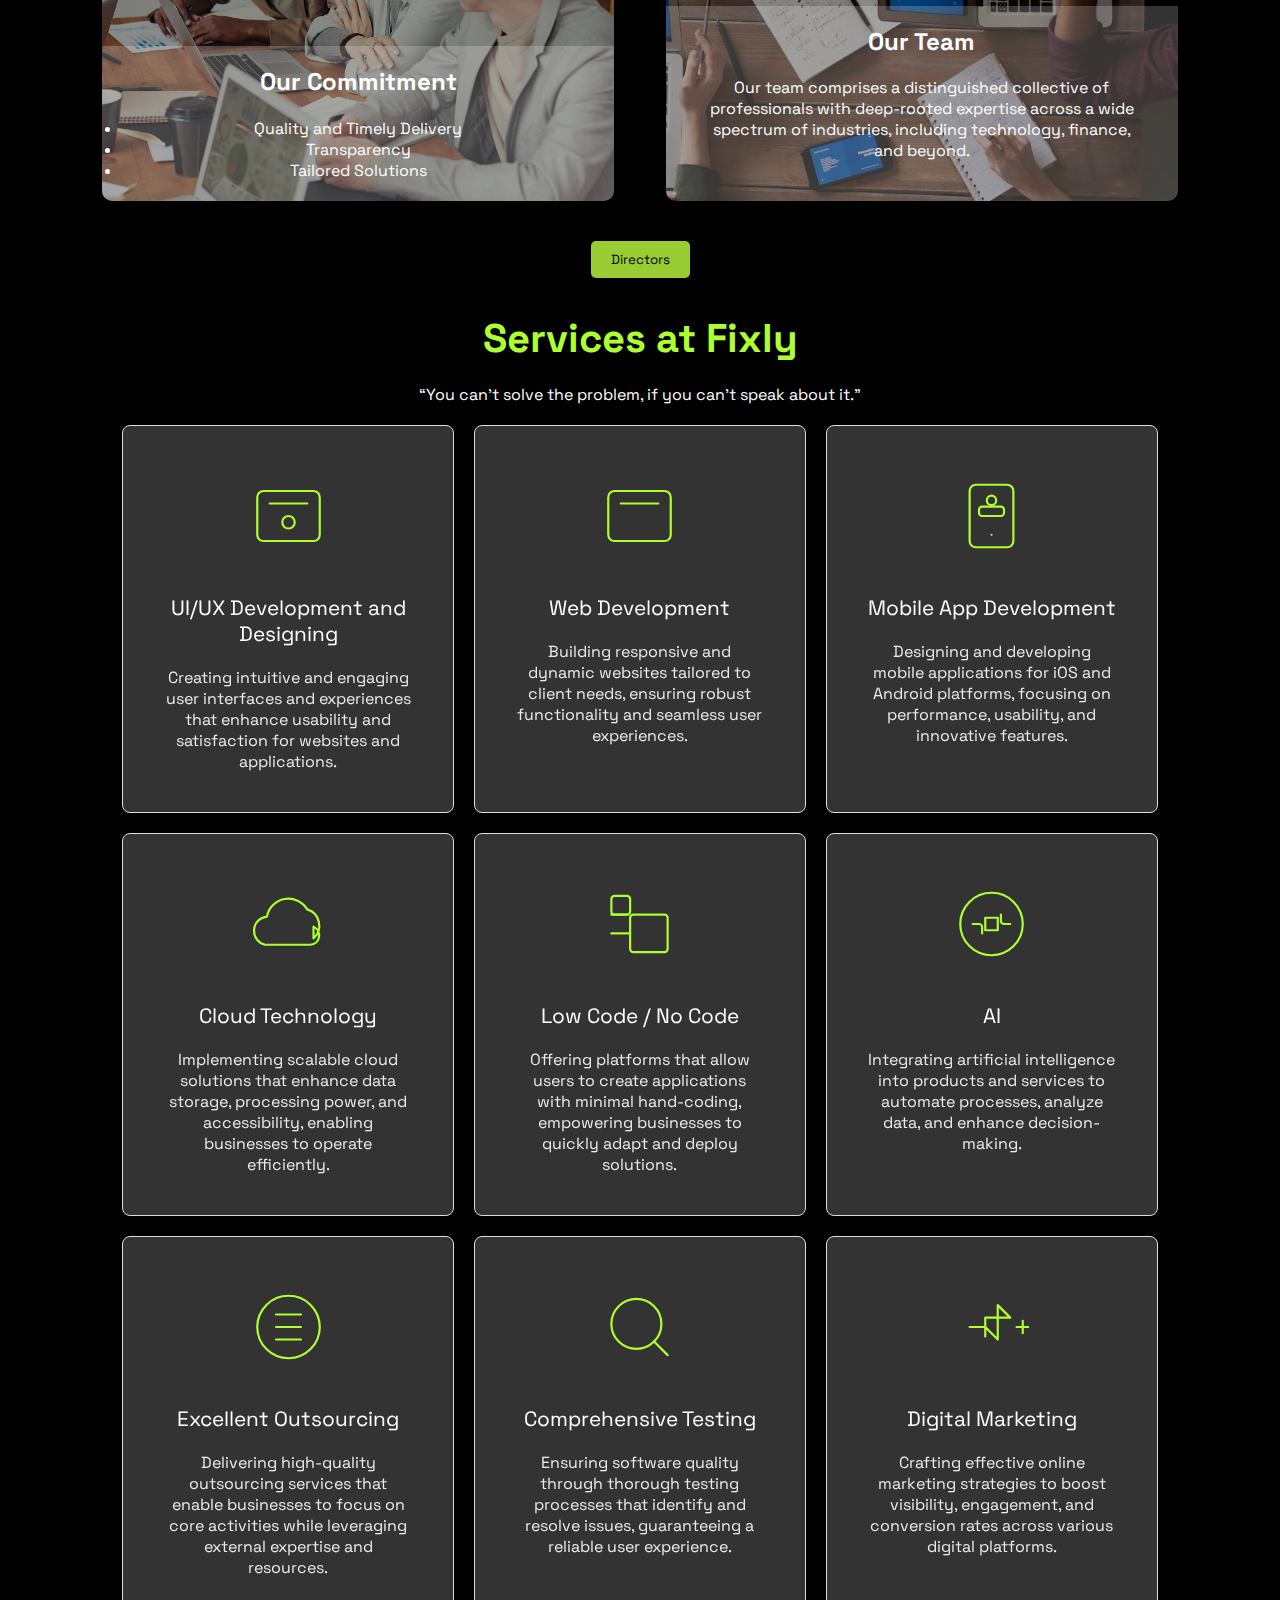
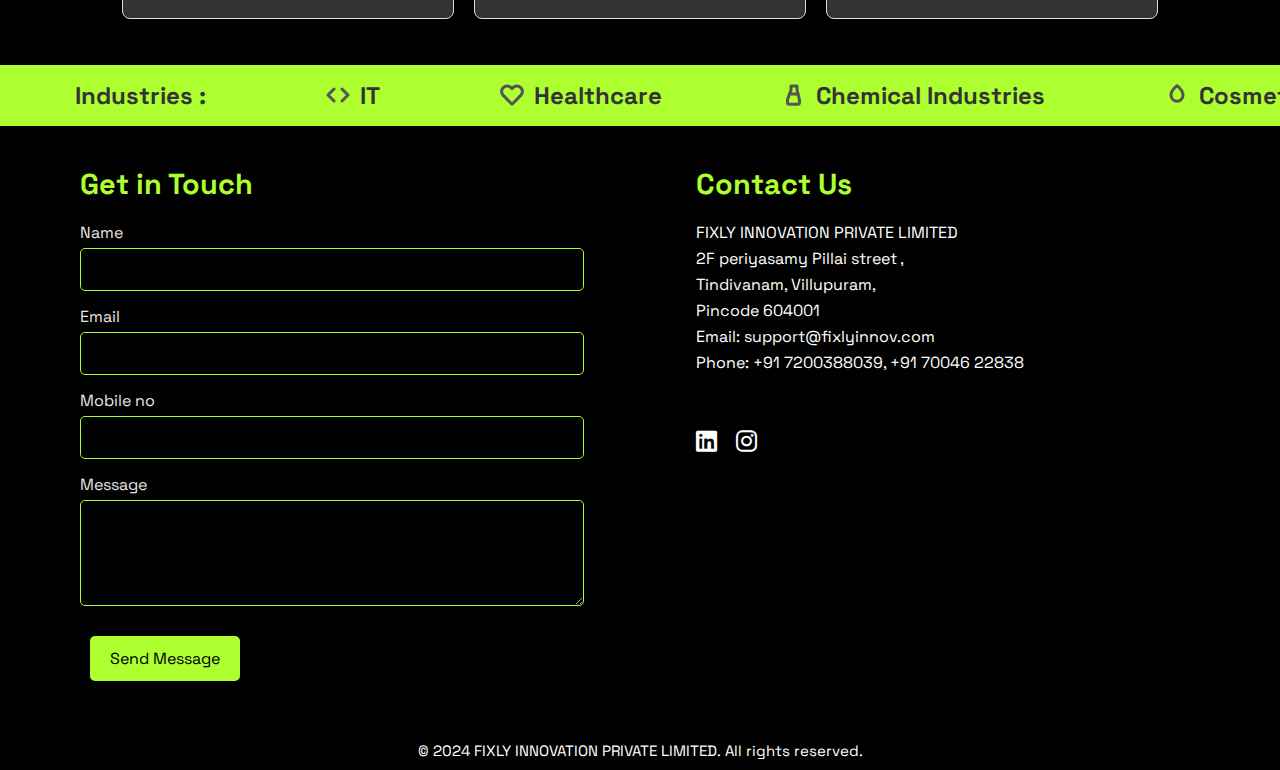
==== commit 86395a26: "initial" ====
--- a/index.html
+++ b/index.html
@@ -63,7 +63,7 @@
         <h1 class="title" id="About">About Us</h1>
        
        <div class="container-fixly">
-        <h1>what we do !</h1>
+        <h1>What we do !</h1>
         <p class="lite">At FIXLY, we believe in building long-lasting partnerships with our clients. Whether you’re a startup looking for scalable IT solutions or an enterprise needing robust infrastructure support, we are your trusted technology partner, helping you turn digital transformation into a competitive advantage.</p>
 
        </div>
